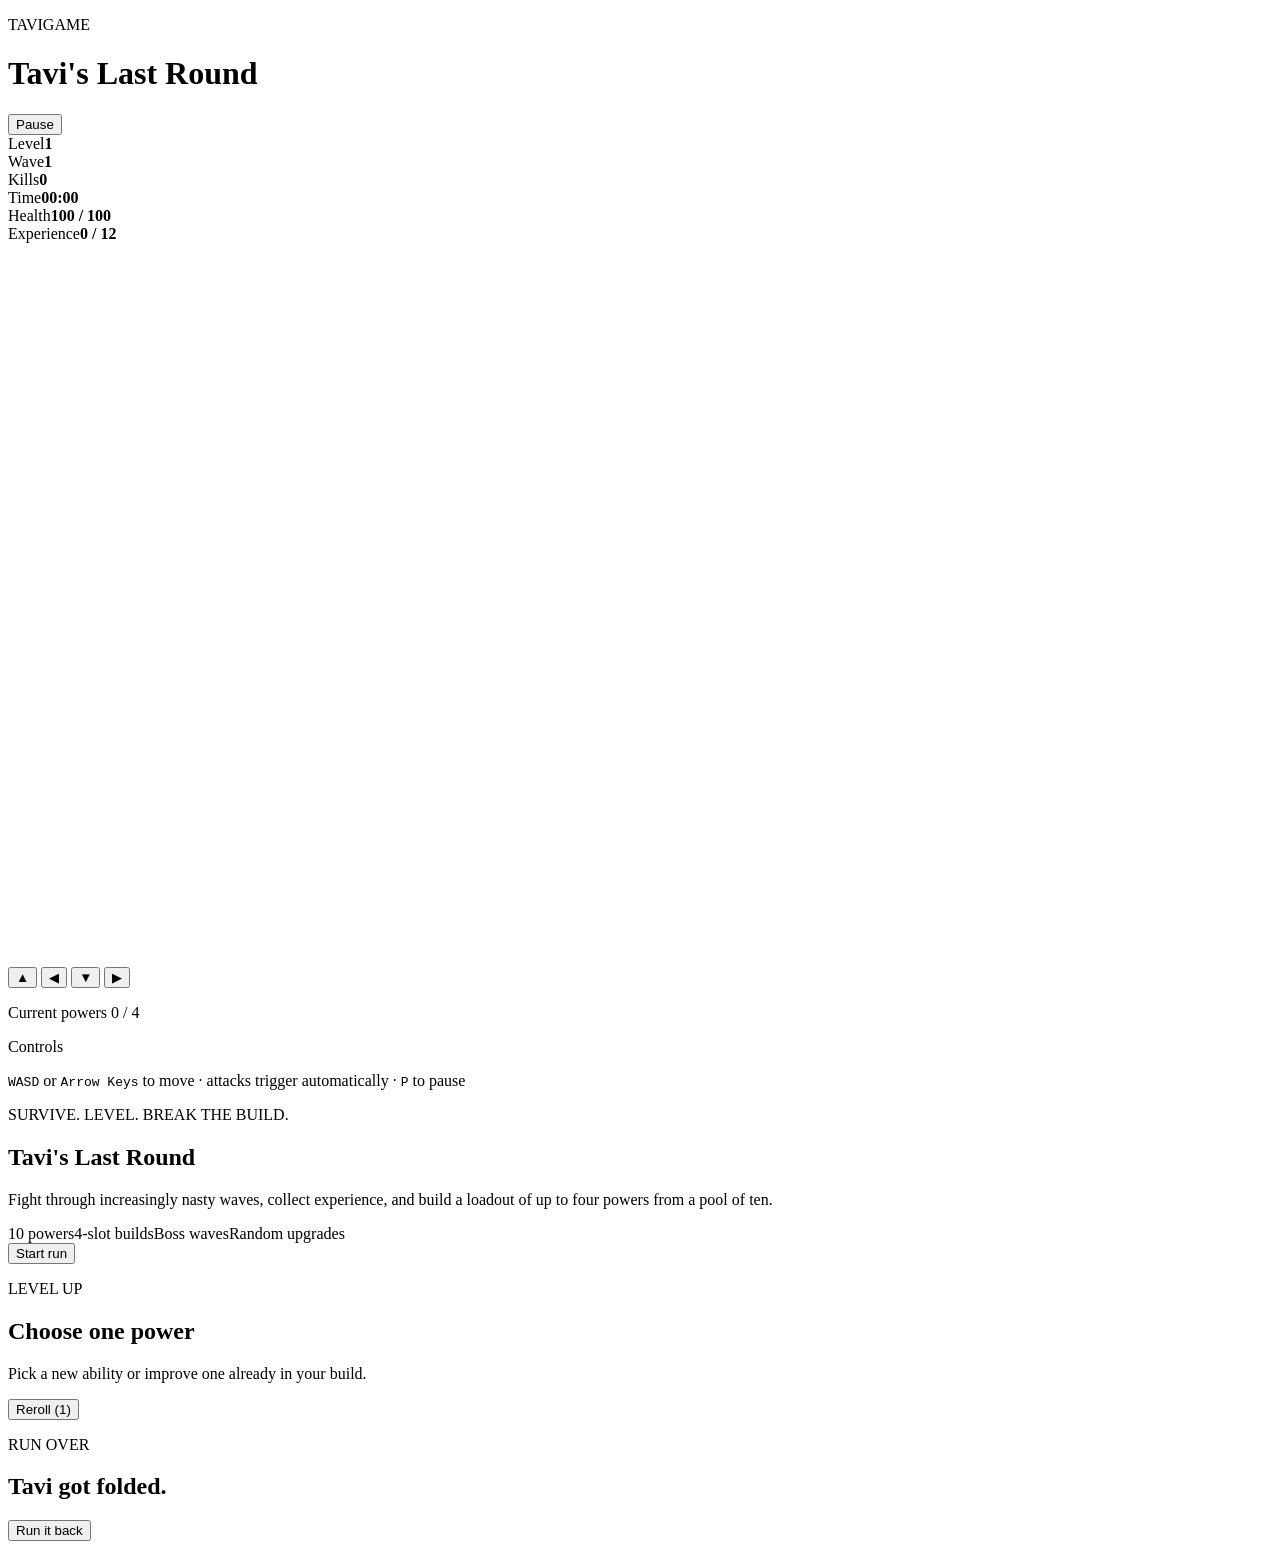
==== index.html @ 238a447b "Add playable game interface" ====
<!doctype html>
<html lang="en">
<head>
  <meta charset="utf-8" />
  <meta name="viewport" content="width=device-width, initial-scale=1" />
  <meta name="theme-color" content="#0b1020" />
  <title>Tavi's Last Round</title>
  <link rel="stylesheet" href="styles.css" />
</head>
<body>
  <main class="game-shell">
    <header class="topbar">
      <div>
        <p class="eyebrow">TAVIGAME</p>
        <h1>Tavi's Last Round</h1>
      </div>
      <button id="pauseButton" class="ghost-button" type="button">Pause</button>
    </header>

    <section class="hud" aria-label="Game status">
      <div class="stat"><span>Level</span><strong id="levelValue">1</strong></div>
      <div class="stat"><span>Wave</span><strong id="waveValue">1</strong></div>
      <div class="stat"><span>Kills</span><strong id="killsValue">0</strong></div>
      <div class="stat"><span>Time</span><strong id="timeValue">00:00</strong></div>
      <div class="health-panel">
        <div class="bar-label"><span>Health</span><strong id="healthValue">100 / 100</strong></div>
        <div class="bar"><div id="healthBar" class="bar-fill health-fill"></div></div>
      </div>
      <div class="xp-panel">
        <div class="bar-label"><span>Experience</span><strong id="xpValue">0 / 12</strong></div>
        <div class="bar"><div id="xpBar" class="bar-fill xp-fill"></div></div>
      </div>
    </section>

    <section class="arena-wrap">
      <canvas id="gameCanvas" width="1280" height="720" aria-label="Tavi's Last Round game arena"></canvas>
      <div id="announcement" class="announcement" aria-live="polite"></div>
      <div id="mobileControls" class="mobile-controls" aria-label="Touch controls">
        <button data-key="ArrowUp" aria-label="Move up">▲</button>
        <button data-key="ArrowLeft" aria-label="Move left">◀</button>
        <button data-key="ArrowDown" aria-label="Move down">▼</button>
        <button data-key="ArrowRight" aria-label="Move right">▶</button>
      </div>
    </section>

    <section class="bottom-panel">
      <div>
        <p class="panel-label">Current powers <span id="slotCounter">0 / 4</span></p>
        <div id="powerSlots" class="power-slots"></div>
      </div>
      <div class="controls-card">
        <p class="panel-label">Controls</p>
        <p><kbd>WASD</kbd> or <kbd>Arrow Keys</kbd> to move · attacks trigger automatically · <kbd>P</kbd> to pause</p>
      </div>
    </section>
  </main>

  <div id="startModal" class="modal open" role="dialog" aria-modal="true" aria-labelledby="startTitle">
    <div class="modal-card intro-card">
      <p class="eyebrow">SURVIVE. LEVEL. BREAK THE BUILD.</p>
      <h2 id="startTitle">Tavi's Last Round</h2>
      <p>Fight through increasingly nasty waves, collect experience, and build a loadout of up to four powers from a pool of ten.</p>
      <div class="feature-grid">
        <span>10 powers</span><span>4-slot builds</span><span>Boss waves</span><span>Random upgrades</span>
      </div>
      <button id="startButton" class="primary-button" type="button">Start run</button>
    </div>
  </div>

  <div id="levelModal" class="modal" role="dialog" aria-modal="true" aria-labelledby="levelTitle">
    <div class="modal-card upgrade-card">
      <p class="eyebrow">LEVEL UP</p>
      <h2 id="levelTitle">Choose one power</h2>
      <p id="choiceHint">Pick a new ability or improve one already in your build.</p>
      <div id="powerChoices" class="power-choices"></div>
      <button id="rerollButton" class="ghost-button reroll-button" type="button">Reroll (<span id="rerollsValue">1</span>)</button>
    </div>
  </div>

  <div id="gameOverModal" class="modal" role="dialog" aria-modal="true" aria-labelledby="gameOverTitle">
    <div class="modal-card results-card">
      <p class="eyebrow">RUN OVER</p>
      <h2 id="gameOverTitle">Tavi got folded.</h2>
      <div id="results" class="results"></div>
      <button id="restartButton" class="primary-button" type="button">Run it back</button>
    </div>
  </div>

  <script src="game.js"></script>
</body>
</html>
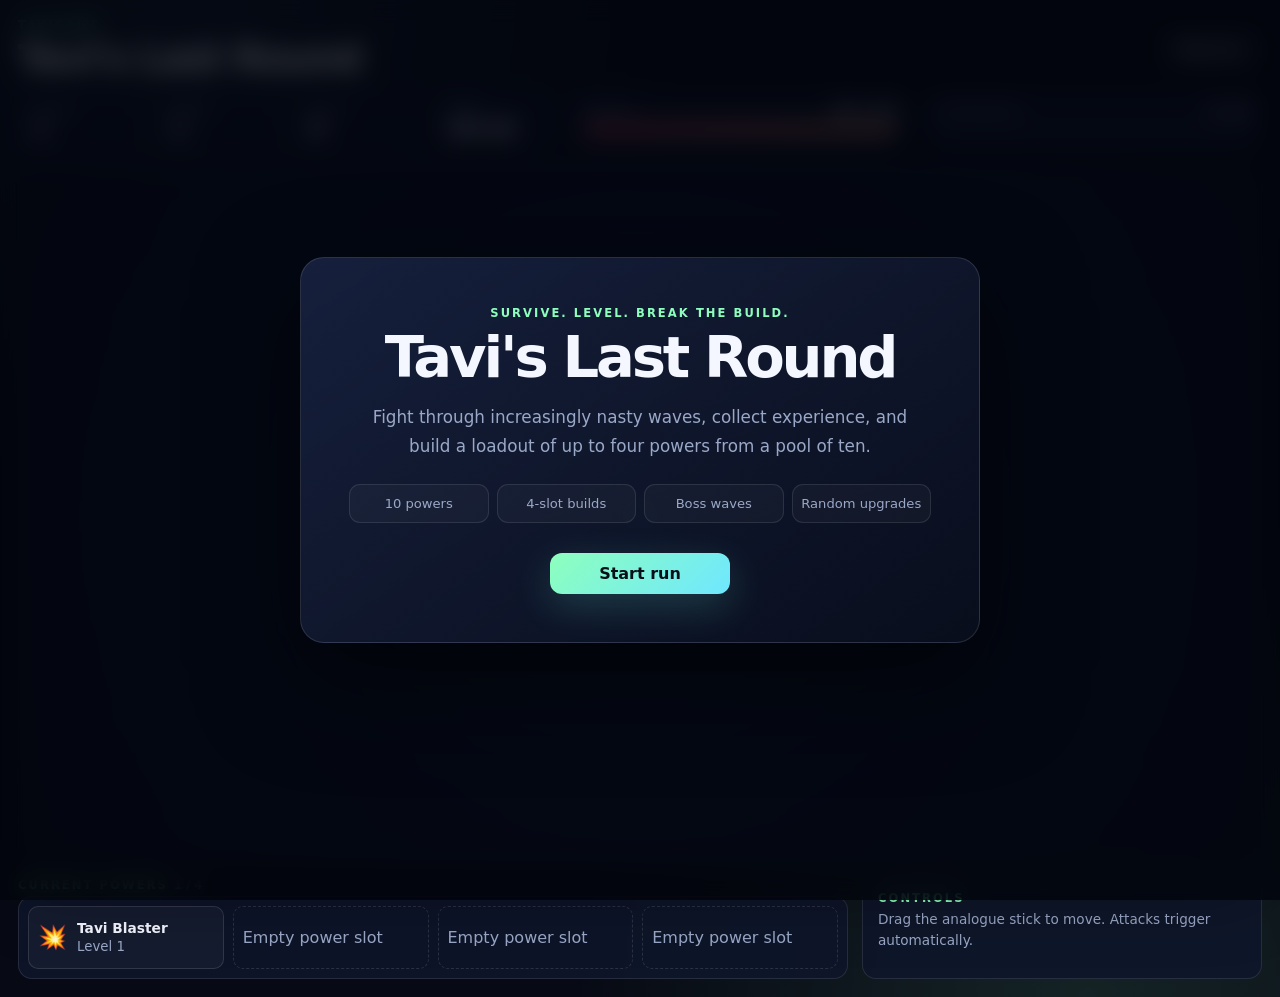
==== commit 44e57b6b: "Restore root with fresh mobile game build" ====
--- a/index.html
+++ b/index.html
@@ -1,91 +1,27 @@
 <!doctype html>
 <html lang="en">
 <head>
-  <meta charset="utf-8" />
-  <meta name="viewport" content="width=device-width, initial-scale=1" />
-  <meta name="theme-color" content="#0b1020" />
-  <title>Tavi's Last Round</title>
-  <link rel="stylesheet" href="styles.css" />
+<meta charset="utf-8">
+<meta name="viewport" content="width=device-width,initial-scale=1,maximum-scale=1,user-scalable=no">
+<meta name="theme-color" content="#0b1020">
+<title>Tavi's Last Round</title>
+<link rel="stylesheet" href="styles.css?v=20260701-3">
+<link rel="stylesheet" href="mobile-fix.css?v=20260701-3">
 </head>
 <body>
-  <main class="game-shell">
-    <header class="topbar">
-      <div>
-        <p class="eyebrow">TAVIGAME</p>
-        <h1>Tavi's Last Round</h1>
-      </div>
-      <button id="pauseButton" class="ghost-button" type="button">Pause</button>
-    </header>
-
-    <section class="hud" aria-label="Game status">
-      <div class="stat"><span>Level</span><strong id="levelValue">1</strong></div>
-      <div class="stat"><span>Wave</span><strong id="waveValue">1</strong></div>
-      <div class="stat"><span>Kills</span><strong id="killsValue">0</strong></div>
-      <div class="stat"><span>Time</span><strong id="timeValue">00:00</strong></div>
-      <div class="health-panel">
-        <div class="bar-label"><span>Health</span><strong id="healthValue">100 / 100</strong></div>
-        <div class="bar"><div id="healthBar" class="bar-fill health-fill"></div></div>
-      </div>
-      <div class="xp-panel">
-        <div class="bar-label"><span>Experience</span><strong id="xpValue">0 / 12</strong></div>
-        <div class="bar"><div id="xpBar" class="bar-fill xp-fill"></div></div>
-      </div>
-    </section>
-
-    <section class="arena-wrap">
-      <canvas id="gameCanvas" width="1280" height="720" aria-label="Tavi's Last Round game arena"></canvas>
-      <div id="announcement" class="announcement" aria-live="polite"></div>
-      <div id="mobileControls" class="mobile-controls" aria-label="Touch controls">
-        <button data-key="ArrowUp" aria-label="Move up">▲</button>
-        <button data-key="ArrowLeft" aria-label="Move left">◀</button>
-        <button data-key="ArrowDown" aria-label="Move down">▼</button>
-        <button data-key="ArrowRight" aria-label="Move right">▶</button>
-      </div>
-    </section>
-
-    <section class="bottom-panel">
-      <div>
-        <p class="panel-label">Current powers <span id="slotCounter">0 / 4</span></p>
-        <div id="powerSlots" class="power-slots"></div>
-      </div>
-      <div class="controls-card">
-        <p class="panel-label">Controls</p>
-        <p><kbd>WASD</kbd> or <kbd>Arrow Keys</kbd> to move · attacks trigger automatically · <kbd>P</kbd> to pause</p>
-      </div>
-    </section>
-  </main>
-
-  <div id="startModal" class="modal open" role="dialog" aria-modal="true" aria-labelledby="startTitle">
-    <div class="modal-card intro-card">
-      <p class="eyebrow">SURVIVE. LEVEL. BREAK THE BUILD.</p>
-      <h2 id="startTitle">Tavi's Last Round</h2>
-      <p>Fight through increasingly nasty waves, collect experience, and build a loadout of up to four powers from a pool of ten.</p>
-      <div class="feature-grid">
-        <span>10 powers</span><span>4-slot builds</span><span>Boss waves</span><span>Random upgrades</span>
-      </div>
-      <button id="startButton" class="primary-button" type="button">Start run</button>
-    </div>
-  </div>
-
-  <div id="levelModal" class="modal" role="dialog" aria-modal="true" aria-labelledby="levelTitle">
-    <div class="modal-card upgrade-card">
-      <p class="eyebrow">LEVEL UP</p>
-      <h2 id="levelTitle">Choose one power</h2>
-      <p id="choiceHint">Pick a new ability or improve one already in your build.</p>
-      <div id="powerChoices" class="power-choices"></div>
-      <button id="rerollButton" class="ghost-button reroll-button" type="button">Reroll (<span id="rerollsValue">1</span>)</button>
-    </div>
-  </div>
-
-  <div id="gameOverModal" class="modal" role="dialog" aria-modal="true" aria-labelledby="gameOverTitle">
-    <div class="modal-card results-card">
-      <p class="eyebrow">RUN OVER</p>
-      <h2 id="gameOverTitle">Tavi got folded.</h2>
-      <div id="results" class="results"></div>
-      <button id="restartButton" class="primary-button" type="button">Run it back</button>
-    </div>
-  </div>
-
-  <script src="game.js"></script>
+<main class="game-shell">
+<header class="topbar"><div><p class="eyebrow">TAVIGAME</p><h1>Tavi's Last Round</h1></div><button id="pauseButton" class="ghost-button" type="button">Pause</button></header>
+<section class="hud" aria-label="Game status">
+<div class="stat"><span>Level</span><strong id="levelValue">1</strong></div><div class="stat"><span>Wave</span><strong id="waveValue">1</strong></div><div class="stat"><span>Kills</span><strong id="killsValue">0</strong></div><div class="stat"><span>Time</span><strong id="timeValue">00:00</strong></div>
+<div class="health-panel"><div class="bar-label"><span>Health</span><strong id="healthValue">100 / 100</strong></div><div class="bar"><div id="healthBar" class="bar-fill health-fill"></div></div></div>
+<div class="xp-panel"><div class="bar-label"><span>Experience</span><strong id="xpValue">0 / 12</strong></div><div class="bar"><div id="xpBar" class="bar-fill xp-fill"></div></div></div>
+</section>
+<section class="arena-wrap"><canvas id="gameCanvas" width="1280" height="720" aria-label="Game arena"></canvas><div id="announcement" class="announcement"></div><div id="mobileControls" class="mobile-controls" aria-label="Analogue movement stick"></div></section>
+<section class="bottom-panel"><div><p class="panel-label">Current powers <span id="slotCounter">0 / 4</span></p><div id="powerSlots" class="power-slots"></div></div><div class="controls-card"><p class="panel-label">Controls</p><p>Drag the analogue stick to move. Attacks trigger automatically.</p></div></section>
+</main>
+<div id="startModal" class="modal open" role="dialog" aria-modal="true"><div class="modal-card intro-card"><p class="eyebrow">SURVIVE. LEVEL. BREAK THE BUILD.</p><h2>Tavi's Last Round</h2><p>Fight through increasingly nasty waves, collect experience, and build a loadout of up to four powers from a pool of ten.</p><div class="feature-grid"><span>10 powers</span><span>4-slot builds</span><span>Boss waves</span><span>Random upgrades</span></div><button id="startButton" class="primary-button" type="button">Start run</button></div></div>
+<div id="levelModal" class="modal" role="dialog" aria-modal="true"><div class="modal-card upgrade-card"><p class="eyebrow">LEVEL UP</p><h2>Choose one power</h2><p>Pick a new ability or improve one already in your build.</p><div id="powerChoices" class="power-choices"></div><button id="rerollButton" class="ghost-button reroll-button" type="button">Reroll (<span id="rerollsValue">1</span>)</button></div></div>
+<div id="gameOverModal" class="modal" role="dialog" aria-modal="true"><div class="modal-card results-card"><p class="eyebrow">RUN OVER</p><h2>Tavi got folded.</h2><div id="results" class="results"></div><button id="restartButton" class="primary-button" type="button">Run it back</button></div></div>
+<script type="module" src="app.js?v=20260701-3"></script>
 </body>
 </html>
--- a/styles.css
+++ b/styles.css
@@ -0,0 +1,87 @@
+:root {
+  color-scheme: dark;
+  --bg: #070a14;
+  --panel: rgba(15, 22, 43, 0.92);
+  --line: rgba(255, 255, 255, 0.1);
+  --text: #f4f7ff;
+  --muted: #9aa8c7;
+  --accent: #8dffbd;
+  font-family: Inter, ui-sans-serif, system-ui, -apple-system, BlinkMacSystemFont, "Segoe UI", sans-serif;
+}
+* { box-sizing: border-box; }
+body {
+  margin: 0;
+  min-height: 100vh;
+  color: var(--text);
+  background: radial-gradient(circle at 15% 0%, rgba(98,184,255,.12), transparent 34%), radial-gradient(circle at 85% 100%, rgba(141,255,189,.1), transparent 35%), var(--bg);
+}
+button { font: inherit; }
+.game-shell { width: min(1500px,100%); margin: 0 auto; padding: 18px; }
+.topbar,.bottom-panel { display: flex; gap: 14px; align-items: center; }
+.topbar { justify-content: space-between; margin-bottom: 12px; }
+h1,h2,p { margin-top: 0; }
+h1 { margin-bottom: 0; font-size: clamp(1.5rem,3vw,2.35rem); letter-spacing: -.04em; }
+h2 { font-size: clamp(2rem,5vw,3.6rem); letter-spacing: -.055em; margin-bottom: 12px; }
+.eyebrow,.panel-label { color: var(--accent); font-size: .72rem; font-weight: 900; letter-spacing: .18em; text-transform: uppercase; margin-bottom: 4px; }
+.ghost-button,.primary-button { border: 1px solid var(--line); border-radius: 12px; padding: 11px 18px; color: var(--text); cursor: pointer; transition: transform 120ms ease,border-color 120ms ease,background 120ms ease; }
+.ghost-button { background: rgba(255,255,255,.045); }
+.primary-button { min-width: 180px; background: linear-gradient(135deg,var(--accent),#6fe7ff); color: #071018; border: 0; font-weight: 900; box-shadow: 0 12px 38px rgba(100,230,210,.2); }
+button:hover { transform: translateY(-2px); border-color: rgba(255,255,255,.25); }
+button:disabled { opacity: .45; cursor: default; transform: none; }
+.hud { display: grid; grid-template-columns: repeat(4,minmax(84px,.55fr)) minmax(190px,1.5fr) minmax(190px,1.5fr); gap: 14px; margin-bottom: 12px; }
+.stat,.health-panel,.xp-panel,.controls-card,.power-slots { border: 1px solid var(--line); background: var(--panel); border-radius: 14px; }
+.stat { padding: 10px 14px; }
+.stat span,.bar-label span { display: block; color: var(--muted); font-size: .74rem; text-transform: uppercase; letter-spacing: .1em; }
+.stat strong { font-size: 1.35rem; }
+.health-panel,.xp-panel { padding: 10px 12px; }
+.bar-label { display: flex; justify-content: space-between; gap: 10px; margin-bottom: 7px; align-items: baseline; }
+.bar-label span { display: inline; }
+.bar-label strong { font-size: .78rem; }
+.bar { height: 9px; overflow: hidden; border-radius: 999px; background: rgba(255,255,255,.07); }
+.bar-fill { height: 100%; width: 0; border-radius: inherit; transition: width 180ms ease; }
+.health-fill { background: linear-gradient(90deg,#ff526f,#ff9976); }
+.xp-fill { background: linear-gradient(90deg,#55aaff,#7fffd4); }
+.arena-wrap { position: relative; overflow: hidden; border: 1px solid rgba(255,255,255,.12); border-radius: 18px; background: #0b1020; box-shadow: 0 24px 70px rgba(0,0,0,.35); }
+canvas { display: block; width: 100%; aspect-ratio: 16/9; touch-action: none; }
+.announcement { position: absolute; inset: 13% 0 auto; text-align: center; pointer-events: none; font-weight: 950; font-size: clamp(1.7rem,5vw,4.5rem); letter-spacing: -.05em; text-shadow: 0 5px 24px rgba(0,0,0,.65); opacity: 0; transform: scale(.92); transition: opacity 180ms ease,transform 180ms ease; }
+.announcement.show { opacity: 1; transform: scale(1); }
+.bottom-panel { align-items: stretch; justify-content: space-between; margin-top: 12px; }
+.bottom-panel>div:first-child { flex: 1; }
+.panel-label span { color: var(--muted); letter-spacing: 0; }
+.power-slots { min-height: 83px; padding: 9px; display: grid; grid-template-columns: repeat(4,1fr); gap: 9px; }
+.power-slot { min-height: 62px; border: 1px dashed rgba(255,255,255,.12); border-radius: 10px; display: flex; align-items: center; gap: 10px; padding: 9px; color: var(--muted); }
+.power-slot.filled { border-style: solid; color: var(--text); background: rgba(255,255,255,.035); }
+.power-icon { font-size: 1.45rem; }
+.power-slot strong { display: block; font-size: .86rem; }
+.power-slot small { color: var(--muted); }
+.controls-card { width: min(400px,33%); padding: 12px 15px; }
+.controls-card p:last-child { color: var(--muted); line-height: 1.55; margin-bottom: 0; font-size: .85rem; }
+kbd { background: rgba(255,255,255,.08); border: 1px solid var(--line); border-bottom-width: 2px; border-radius: 5px; padding: 1px 5px; color: var(--text); }
+.modal { position: fixed; inset: 0; z-index: 20; display: none; align-items: center; justify-content: center; padding: 18px; background: rgba(2,5,12,.78); backdrop-filter: blur(12px); }
+.modal.open { display: flex; }
+.modal-card { width: min(1000px,100%); max-height: 92vh; overflow: auto; padding: clamp(24px,5vw,48px); border: 1px solid rgba(255,255,255,.12); border-radius: 24px; background: linear-gradient(145deg,rgba(22,32,61,.98),rgba(9,14,29,.98)); box-shadow: 0 35px 100px rgba(0,0,0,.6); }
+.intro-card,.results-card { max-width: 680px; text-align: center; }
+.intro-card>p:not(.eyebrow) { color: var(--muted); font-size: 1.05rem; line-height: 1.7; max-width: 560px; margin-inline: auto; }
+.feature-grid { display: grid; grid-template-columns: repeat(4,1fr); gap: 8px; margin: 24px 0 30px; }
+.feature-grid span { border: 1px solid var(--line); border-radius: 11px; padding: 11px 8px; color: var(--muted); background: rgba(255,255,255,.03); font-size: .82rem; }
+.upgrade-card>p:not(.eyebrow) { color: var(--muted); }
+.power-choices { display: grid; grid-template-columns: repeat(4,1fr); gap: 12px; margin: 24px 0 18px; }
+.power-choice { text-align: left; min-height: 260px; padding: 19px; border-radius: 16px; border: 1px solid var(--line); background: rgba(255,255,255,.035); color: var(--text); cursor: pointer; transition: transform 140ms ease,border-color 140ms ease,background 140ms ease; }
+.power-choice:hover { transform: translateY(-5px); border-color: var(--accent); background: rgba(141,255,189,.07); }
+.power-choice .choice-icon { font-size: 2.3rem; display: block; margin-bottom: 20px; }
+.power-choice h3 { margin: 0 0 8px; font-size: 1.08rem; }
+.power-choice p { color: var(--muted); line-height: 1.5; font-size: .87rem; }
+.power-choice .choice-level { display: inline-block; margin-top: 14px; color: var(--accent); font-size: .74rem; font-weight: 850; text-transform: uppercase; letter-spacing: .08em; }
+.reroll-button { display: block; margin-left: auto; }
+.results { display: grid; grid-template-columns: repeat(3,1fr); gap: 10px; margin: 28px 0; }
+.result { border: 1px solid var(--line); border-radius: 13px; padding: 15px; background: rgba(255,255,255,.03); }
+.result span { display: block; color: var(--muted); font-size: .72rem; text-transform: uppercase; letter-spacing: .1em; }
+.result strong { font-size: 1.55rem; }
+.mobile-controls { display: none; position: absolute; left: 15px; bottom: 15px; width: 138px; height: 138px; grid-template-columns: repeat(3,1fr); grid-template-rows: repeat(3,1fr); gap: 4px; }
+.mobile-controls button { border: 1px solid rgba(255,255,255,.15); background: rgba(5,9,20,.68); color: white; border-radius: 10px; touch-action: none; }
+.mobile-controls button:nth-child(1) { grid-column: 2; grid-row: 1; }
+.mobile-controls button:nth-child(2) { grid-column: 1; grid-row: 2; }
+.mobile-controls button:nth-child(3) { grid-column: 2; grid-row: 2; }
+.mobile-controls button:nth-child(4) { grid-column: 3; grid-row: 2; }
+@media(max-width:900px){.hud{grid-template-columns:repeat(4,1fr)}.health-panel,.xp-panel{grid-column:span 2}.bottom-panel{display:block}.controls-card{width:100%;margin-top:10px}.power-choices{grid-template-columns:repeat(2,1fr)}.mobile-controls{display:grid}}
+@media(max-width:580px){.game-shell{padding:8px}.topbar{padding:5px 4px}.hud{gap:6px}.stat{padding:8px}.stat strong{font-size:1.05rem}.health-panel,.xp-panel{padding:8px}.power-slots{grid-template-columns:repeat(2,1fr)}.feature-grid{grid-template-columns:repeat(2,1fr)}.power-choices{grid-template-columns:1fr}.power-choice{min-height:0}.results{grid-template-columns:1fr}}
--- a/mobile-fix.css
+++ b/mobile-fix.css
@@ -0,0 +1,21 @@
+@media (hover: none), (pointer: coarse) {
+  html,
+  body,
+  .arena-wrap,
+  #gameCanvas,
+  .mobile-controls,
+  .mobile-controls *,
+  button {
+    -webkit-user-select: none !important;
+    user-select: none !important;
+    -webkit-touch-callout: none !important;
+    -webkit-tap-highlight-color: transparent;
+  }
+
+  .arena-wrap,
+  #gameCanvas,
+  .mobile-controls,
+  .mobile-controls * {
+    touch-action: none !important;
+  }
+}
